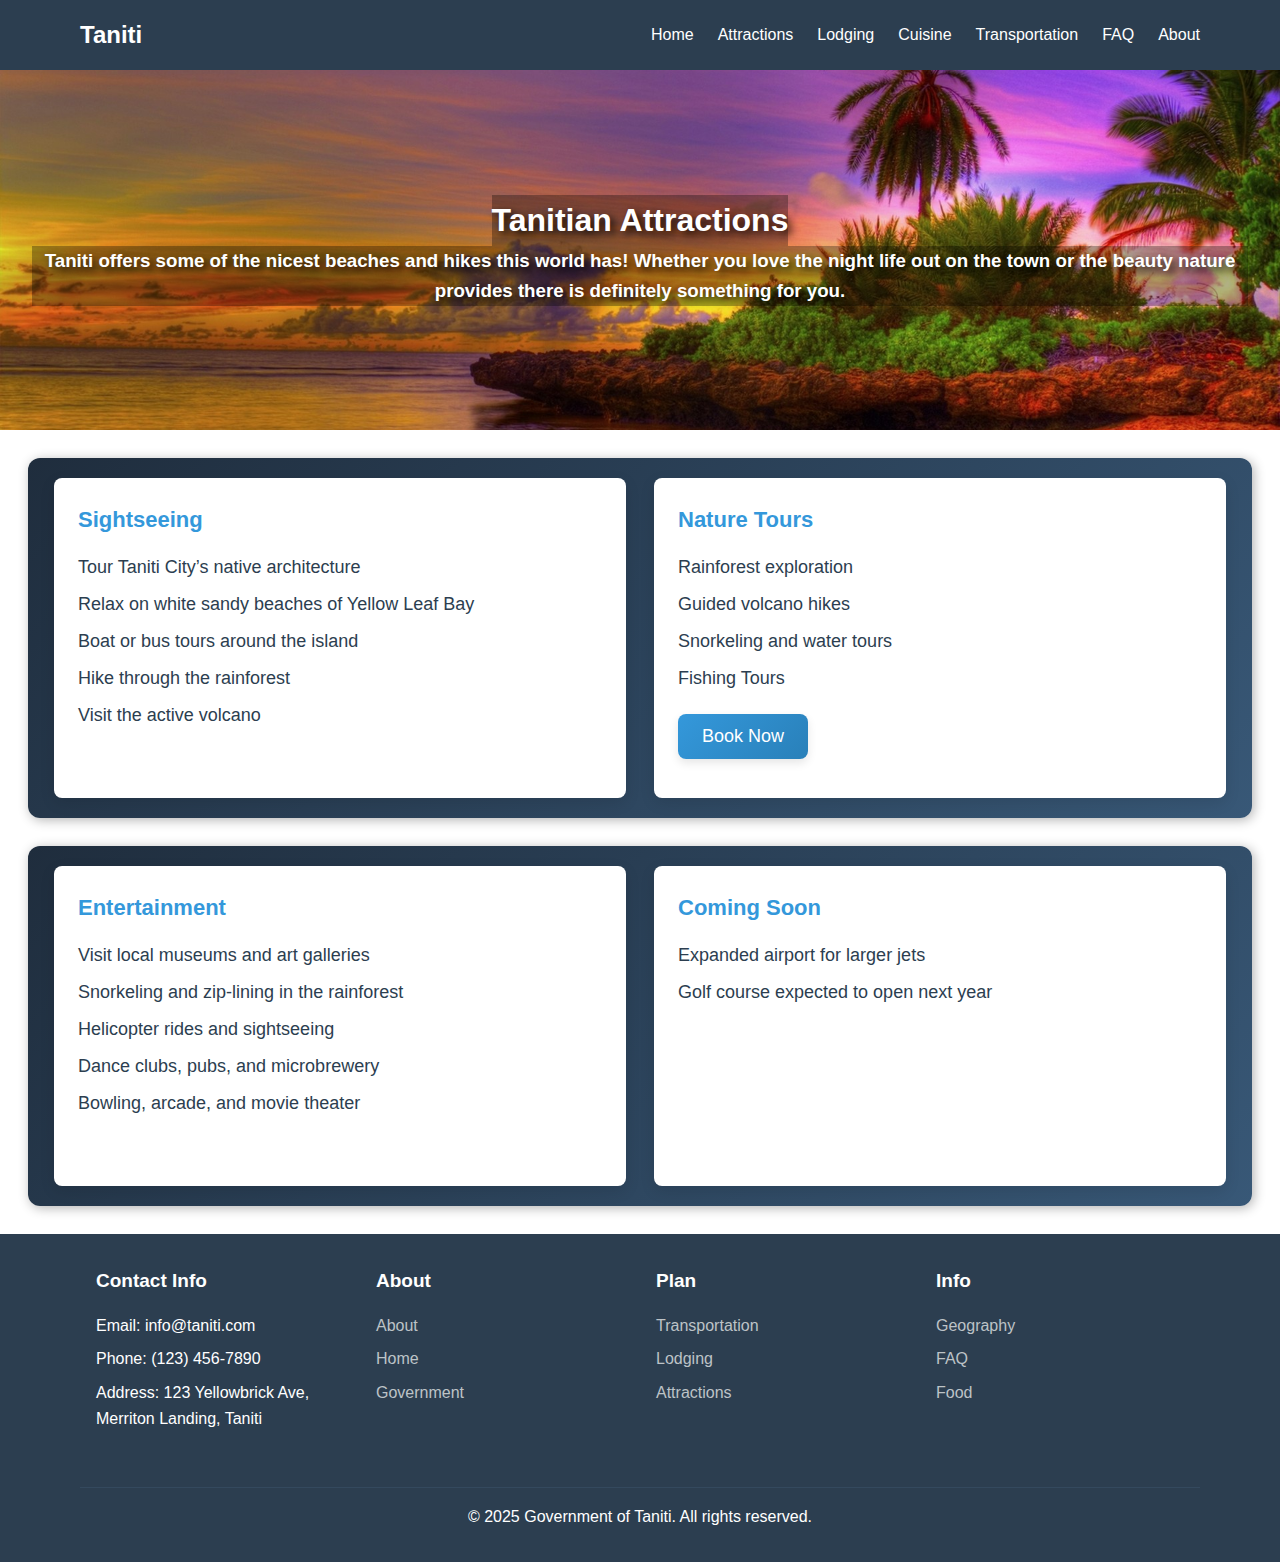
==== attractions.html @ c622cbf2 "I hope this works" ====
<!DOCTYPE html>
<html lang="en">
<head>
    <meta charset="UTF-8">
    <meta name="viewport" content="width=device-width, initial-scale=1.0">
    <title>Taniti</title>
    <link rel = "stylesheet" href = "./D479.css">
</head>
<body>
    <nav class="navbar">
        <a href="#" class="logo">Taniti</a>
        <ul class="nav-links">
            <li><a href="./index.html">Home</a></li>
            <li><a href="./attractions.html">Attractions</a></li>
            <li><a href="./lodging.html">Lodging</a></li>
            <li><a href="./cuisine.html">Cuisine</a></li>
            <li><a href="./transportation.html">Transportation</a></li>
            <li><a href="./faq.html">FAQ</a></li>
            <li><a href="./about.html">About</a></li>
        </ul>
    </nav>

<section class = "hero-attractions">
    <h1 class='taste'>Tanitian Attractions</h1>
    <h3 class='taste'>
        Taniti offers some of the nicest beaches and hikes this world has! Whether you love the night life out on the town
        or the beauty nature provides there is definitely something for you.
 </h3>
</section>

<section class="flex-container">
    <div class="flex-item">
        <h3>Sightseeing</h3>
        <ul>
            <li>Tour Taniti City’s native architecture</li>
            <li>Relax on white sandy beaches of Yellow Leaf Bay</li>
            <li>Boat or bus tours around the island</li>
            <li>Hike through the rainforest</li>
            <li>Visit the active volcano</li>
        </ul>
    </div>
    <div class="flex-item">
        <h3>Nature Tours</h3>
        <ul>
            <li>Rainforest exploration</li>
            <li>Guided volcano hikes</li>
            <li>Snorkeling and water tours</li>
            <li>Fishing Tours</li>
        </ul>
        <button class="cta-button">Book Now</button>
    </div>
</section>

<section class="flex-container">
    <div class="flex-item">
        <h3>Entertainment</h3>
        <ul>
            <li>Visit local museums and art galleries</li>
            <li>Snorkeling and zip-lining in the rainforest</li>
            <li>Helicopter rides and sightseeing</li>
            <li>Dance clubs, pubs, and microbrewery</li>
            <li>Bowling, arcade, and movie theater</li>
        </ul>

    </div>
    <div class="flex-item">
        <h3>Coming Soon</h3>
        <ul>
            <li>Expanded airport for larger jets</li>
            <li>Golf course expected to open next year</li>
        </ul>
    </div>
</section>



<footer class="footer">
    <div class="footer-content">
        <div class="footer-section">
            <h3>Contact Info</h3>
            <ul>
                <li>Email: info@taniti.com</li>
                <li>Phone: (123) 456-7890</li>
                <li>Address: 123 Yellowbrick Ave, Merriton Landing, Taniti</li>
            </ul>
        </div>
        <div class="footer-section">
            <h3>About</h3>
            <ul>
                <li><a href="./about.html">About</a></li>
                <li><a href="./index.html">Home</a></li>
                <li><a href="./about.html">Government</a></li>
            </ul>
        </div>
        <div class="footer-section">
            <h3>Plan</h3>
            <ul>
                <li><a href="./transportation.html">Transportation</a></li>
                <li><a href="./lodging.html">Lodging</a></li>
                <li><a href="./attractions.html">Attractions</a></li>
            </ul>
        </div>
        <div class="footer-section">
            <h3>Info</h3>
            <ul>
                <li><a href="./about.html">Geography</a></li>
                <li><a href="./faq.html">FAQ</a></li>
                <li><a href="./cuisine.html">Food</a></li>
            </ul>
        </div>

    </div>
    <div class="footer-bottom">
        <p>&copy; 2025 Government of Taniti. All rights reserved.</p>
    </div>
</footer>

</body>
</html>
---- D479.css ----
* {
    margin: 0;
    padding: 0;
    box-sizing: border-box;
    font-family: 'Arial', sans-serif;
}

body {
    line-height: 1.6;
    color: #333;
}

.navbar {
    display: flex;
    justify-content: space-between;
    align-items: center;
    background-color: #2c3e50;
    padding: 16px 80px;
    position: sticky;
    top: 0;
    z-index: 100;
}

.logo {
    font-size: 24px;
    font-weight: bold;
    color: white;
    text-decoration: none;
}

.nav-links {
    display: flex;
    list-style: none;
}

.nav-links li {
    margin-left: 24px;
}

.nav-links a {
    color: white;
    text-decoration: none;
    transition: color 0.3s ease;
}

.nav-links a:hover {
    color: #3498db;
}

.hero-home {
    height: 80vh;
    background-image: url('./Island.jpg');
    background-size: cover;
    background-position: center;
    display: flex;
    flex-direction: column;
    justify-content: center;
    align-items: center;
    text-align: center;
    color: white;
    padding: 0 32px;
    text-shadow: 4px 4px 8px black;
}

#about {
    background-image: url('./taniti.jpg');
}

.hero h1 {
    font-size: 48px;
    margin-bottom: 16px;
}

.hero p {
    font-size: 19px;
    max-width: 800px;
    margin-bottom: 32px;
}

.cta-button {
    padding: 13px 32px;
    margin-top: 16px;
    background-color: #3498db;
    color: white;
    border: none;
    border-radius: 4px;
    font-size: 18px;
    cursor: pointer;
    transition: background-color 0.3s ease;
    text-decoration: none;
}

.cta-button:hover {
    background-color: #2980b9;
}

.hero-attractions {
    height: 40vh;
    background-image: url('./attractions.jpg');
    background-size: cover;
    background-position: center;
    display: flex;
    flex-direction: column;
    justify-content: center;
    align-items: center;
    text-align: center;
    color: white;
    padding: 0 32px;
    text-shadow: 4px 4px 8px black;
}

.hero-lodging {
    height: 40vh;
    background-image: url('./lodging.jpg');
    background-size: cover;
    background-position: center;
    display: flex;
    flex-direction: column;
    justify-content: center;
    align-items: center;
    text-align: center;
    color: white;
    padding: 0 32px;
    text-shadow: 4px 4px 8px black;
}

.hero-cuisine {
    height: 40vh;
    background-image: url('./cuisine.jpg');
    background-size: cover;
    background-position: center;
    display: flex;
    flex-direction: column;
    justify-content: center;
    align-items: center;
    text-align: center;
    color: white;
    padding: 0 32px;
    text-shadow: 4px 4px 8px black;
    background-color: grey;
}
.hero-transport {
    height: 27vh;
    background-image: url('./transport.jpg');
    background-size: cover;
    background-position: center;
    display: flex;
    flex-direction: column;
    justify-content: center;
    align-items: center;
    text-align: center;
    color: white;
    padding: 0 32px;
    text-shadow: 4px 4px 8px black;
    background-color: grey;
}

#car {
    background-image: url('./car.jpg');
}

.taste {
    background-color: rgba(0, 0, 0, 0.3);
}

.flex-container {
    min-height: 40vh;
    font-size: 18px;
    background: linear-gradient(135deg, #1f2d3d, #385877);
    display: flex;
    justify-content: center;
    gap: 28px;
    margin: 28px;
    padding: 20px;
    border-radius: 12px;
    flex-wrap: wrap;
    box-shadow: 2px 2px 12px rgba(0, 0, 0, 0.3);
}

.flex-item {
    width: calc(50% - 20px);
    padding: 24px;
    background-color: white;
    border: none;
    text-align: left;
    box-shadow: 0 5px 15px rgba(0, 0, 0, 0.1);
    border-radius: 8px;
    transition: transform 0.3s ease;
}

#con {
    height: 40vh;
    text-align: center;
}


.flex-item:hover {
    transform: translateY(-5px);
}

.flex-item h3 {
    margin-bottom: 16px;
    font-size: 22px;
    color: #3498db;
}

.flex-item ul {
    list-style: none;
    padding-left: 0;
}

.flex-item li {
    margin-bottom: 10px;
    line-height: 1.5;
    color: #2c3e50;
}


.flex-container3 {
    min-height: 40vh;
    font-size: 18px;
    background: linear-gradient(135deg, #1f2d3d, #385877);
    display: flex;
    justify-content: center;
    gap: 28px;
    margin: 28px;
    padding: 20px;
    border-radius: 12px;
    flex-wrap: wrap;
    box-shadow: 2px 2px 12px rgba(0, 0, 0, 0.3);
}

.flex-item3 {
    width: calc(33% - 28px);
    padding: 24px;
    background-color: white;
    border: none;
    text-align: left;
    box-shadow: 0 5px 15px rgba(0, 0, 0, 0.1);
    border-radius: 8px;
    transition: transform 0.3s ease;
}

.flex-item3:hover {
    transform: translateY(-5px);
}

.flex-item3 h3 {
    margin-bottom: 16px;
    font-size: 22px;
    color: #3498db;
}

.flex-item3 ul {
    list-style: none;
    padding-left: 0;
}

.flex-item3 li {
    margin-bottom: 10px;
    line-height: 1.5;
    color: #2c3e50;
}

.cta-button {
    margin-top: 12px;
    padding: 12px 24px;
    background: linear-gradient(135deg, #3498db, #2980b9);
    color: white;
    border: none;
    border-radius: 8px;
    font-size: 18px;
    cursor: pointer;
    transition: background 0.3s ease, transform 0.2s ease;
    box-shadow: 0 4px 10px rgba(0, 0, 0, 0.1);
}

.cta-button:hover {
    background: linear-gradient(135deg, #2980b9, #1f78b4);
    transform: translateY(-3px);
}

.faq-section {
    padding: 40px;
    background-color: #f4f4f4;
    text-align: center;
}

.faq-section h2 {
    font-size: 28px;
    color: #3498db;
    margin-bottom: 20px;
}

.faq-container {
    display: flex;
    justify-content: space-between;
    gap: 30px;
    flex-wrap: wrap;
}

.faq-column {
    width: calc(50% - 15px);
    text-align: left;
}

.faq-item {
    background-color: white;
    padding: 20px;
    margin-bottom: 20px;
    border-radius: 8px;
    box-shadow: 0 5px 15px rgba(0, 0, 0, 0.1);
}

.faq-item h3 {
    font-size: 20px;
    color: #2c3e50;
}

.faq-item p {
    font-size: 16px;
    color: #34495e;
}

.footer {
    background-color: #2c3e50;
    color: white;
    padding: 32px 80px;
    text-align: center;
}

.footer-content {
    display: flex;
    justify-content: space-between;
    flex-wrap: wrap;
    max-width: 1200px;
    margin: 0 auto;
}

.footer-section {
    flex: 1;
    min-width: 200px;
    margin-bottom: 16px;
    text-align: left;
    padding: 0 16px;
}

.footer-section h3 {
    margin-bottom: 16px;
    font-size: 19px;
}

.footer-section ul {
    list-style: none;
}

.footer-section ul li {
    margin-bottom: 8px;
}

.footer-section a {
    color: #bdc3c7;
    text-decoration: none;
    transition: color 0.3s ease;
}

.footer-section a:hover {
    color: white;
}

.footer-bottom {
    margin-top: 32px;
    border-top: 1px solid #34495e;
    padding-top: 16px;
    text-align: center;
}
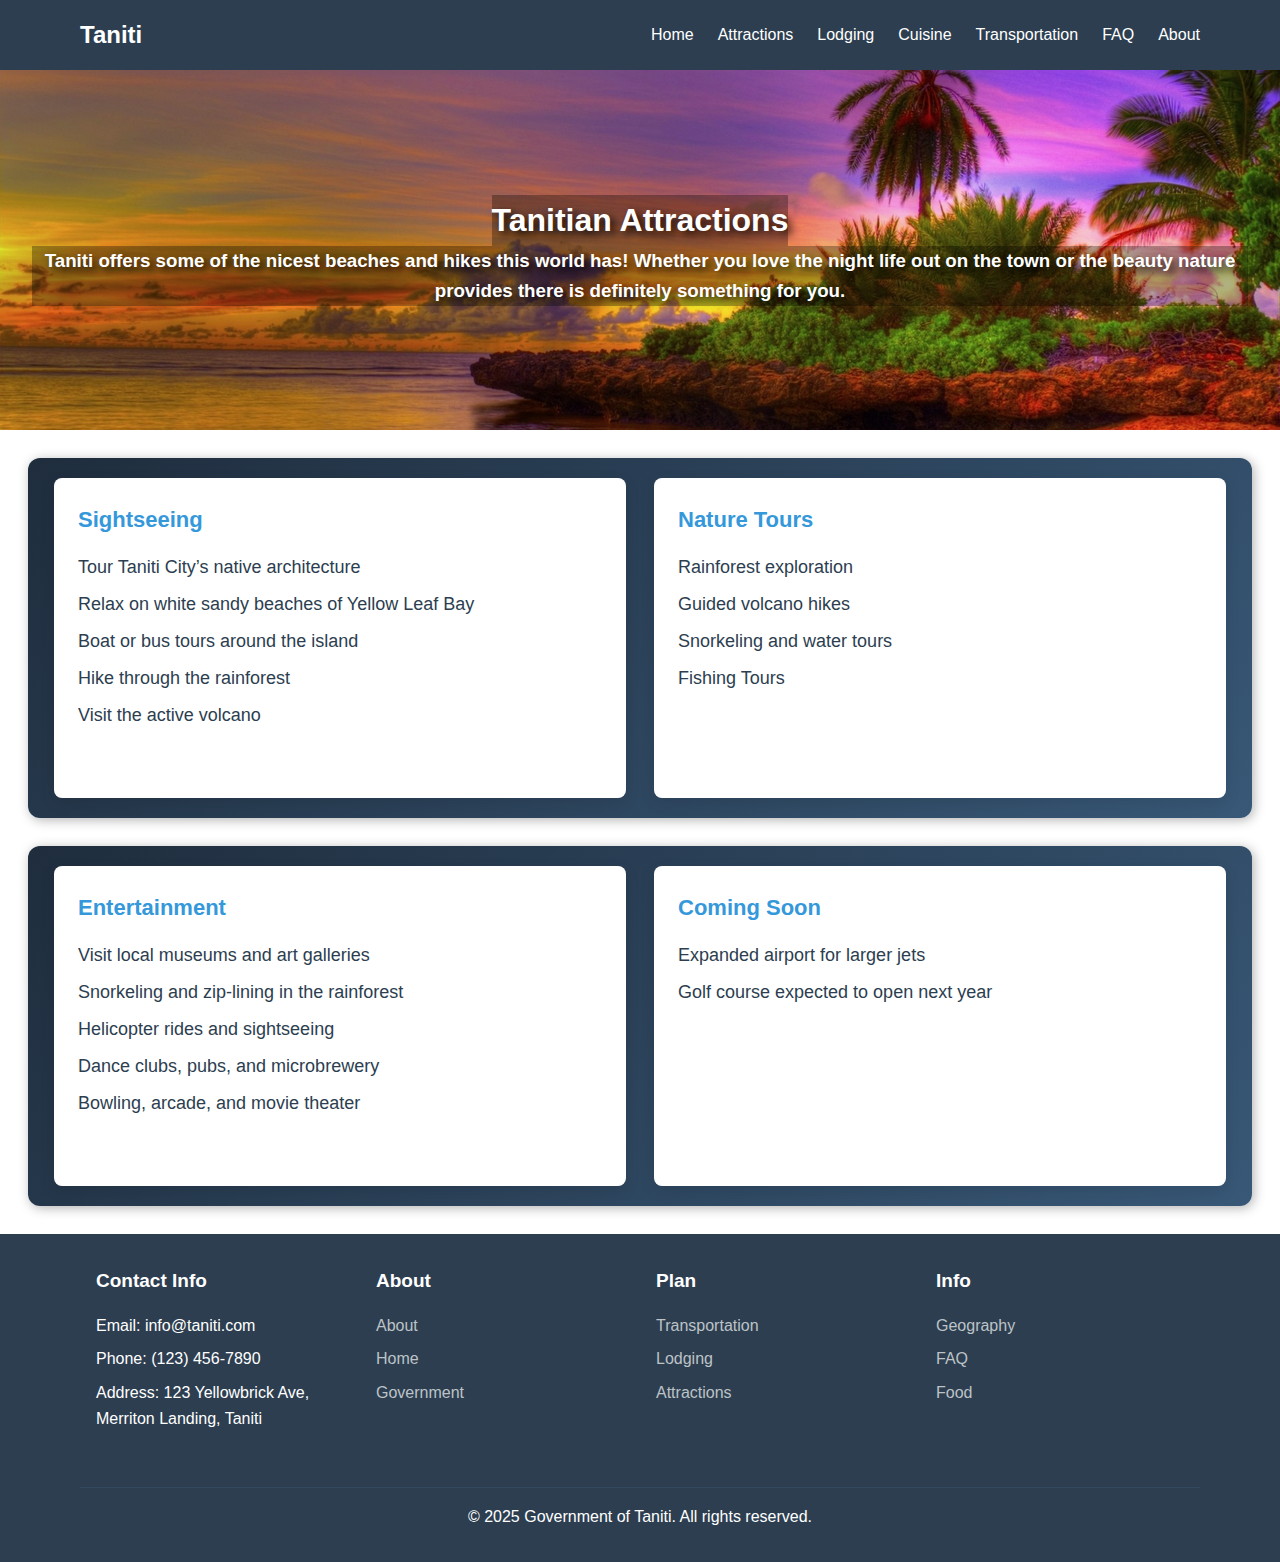
==== commit 5c1e1658: "I hope this works" ====
--- a/attractions.html
+++ b/attractions.html
@@ -47,7 +47,6 @@
             <li>Snorkeling and water tours</li>
             <li>Fishing Tours</li>
         </ul>
-        <button class="cta-button">Book Now</button>
     </div>
 </section>
 
